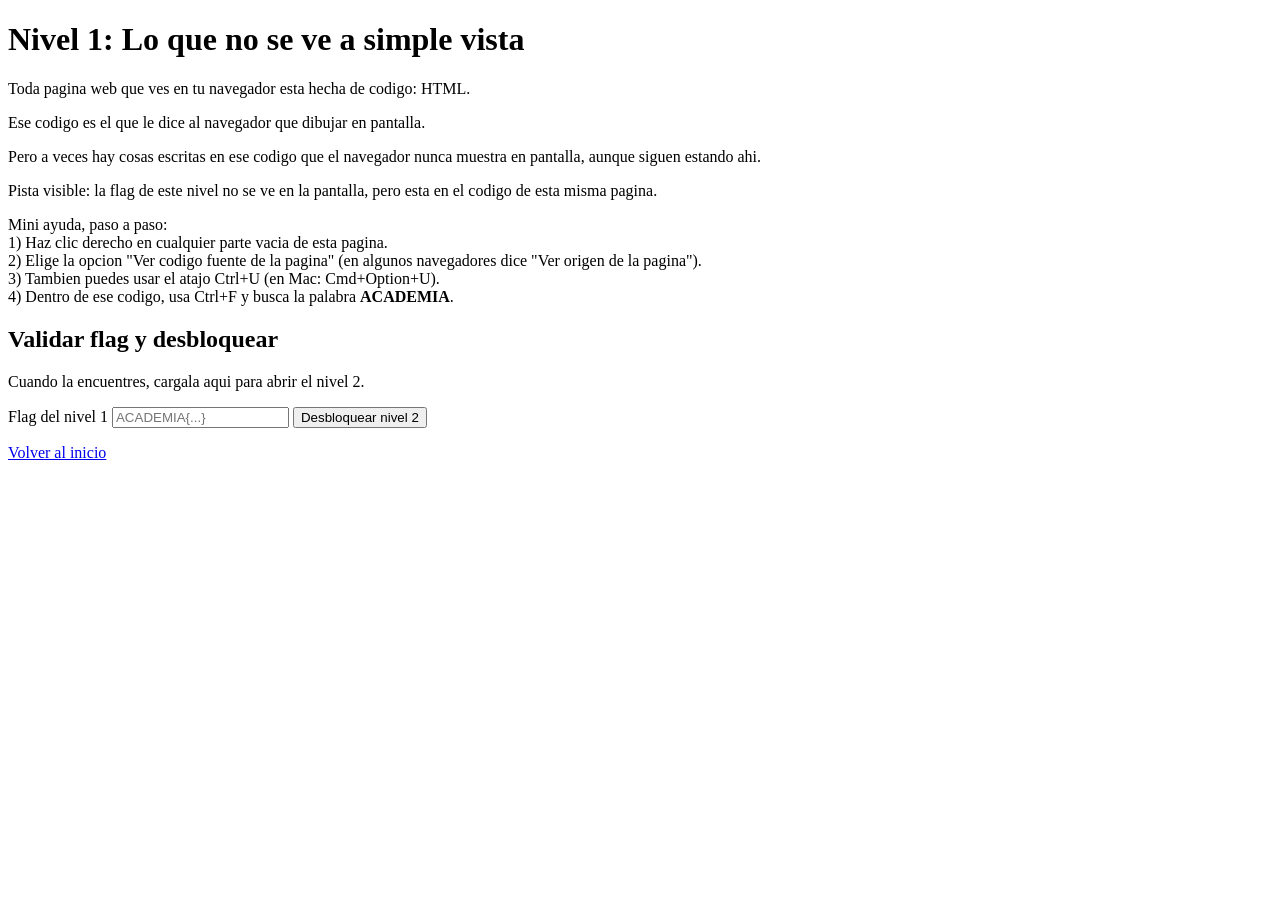
==== niveles/nivel1/index.html @ db0ed708 "Adaptar CTF a version introductoria de 5 niveles para novatos Reemplaza los niveles rebuscados por u" ====
<!DOCTYPE html>
<html lang="es">
<head>
  <meta charset="UTF-8">
  <meta name="viewport" content="width=device-width, initial-scale=1.0">
  <title>Nivel 1</title>
  <link rel="stylesheet" href="/public/styles.css">
</head>
<body>
  <main class="container">
    <h1>Nivel 1: Lo que no se ve a simple vista</h1>

    <div class="box">
      <p>Toda pagina web que ves en tu navegador esta hecha de codigo: HTML.</p>
      <p>Ese codigo es el que le dice al navegador que dibujar en pantalla.</p>
      <p>Pero a veces hay cosas escritas en ese codigo que el navegador nunca muestra en pantalla, aunque siguen estando ahi.</p>
      <p class="clue">Pista visible: la flag de este nivel no se ve en la pantalla, pero esta en el codigo de esta misma pagina.</p>
      <p class="mini-tip">
        Mini ayuda, paso a paso:<br>
        1) Haz clic derecho en cualquier parte vacia de esta pagina.<br>
        2) Elige la opcion "Ver codigo fuente de la pagina" (en algunos navegadores dice "Ver origen de la pagina").<br>
        3) Tambien puedes usar el atajo Ctrl+U (en Mac: Cmd+Option+U).<br>
        4) Dentro de ese codigo, usa Ctrl+F y busca la palabra <strong>ACADEMIA</strong>.
      </p>
    </div>

    <div class="box">
      <h2>Validar flag y desbloquear</h2>
      <p>Cuando la encuentres, cargala aqui para abrir el nivel 2.</p>
      <form class="unlock" method="POST" action="/validar">
        <input type="hidden" name="nivel" value="1">
        <label for="flag1">Flag del nivel 1</label>
        <input id="flag1" name="flag" autocomplete="off" placeholder="ACADEMIA{...}" required>
        <button type="submit">Desbloquear nivel 2</button>
      </form>
    </div>

    <p><a href="/">Volver al inicio</a></p>
  </main>

  <!-- La flag de este nivel: ACADEMIA{el_codigo_fuente_no_miente} -->
</body>
</html>
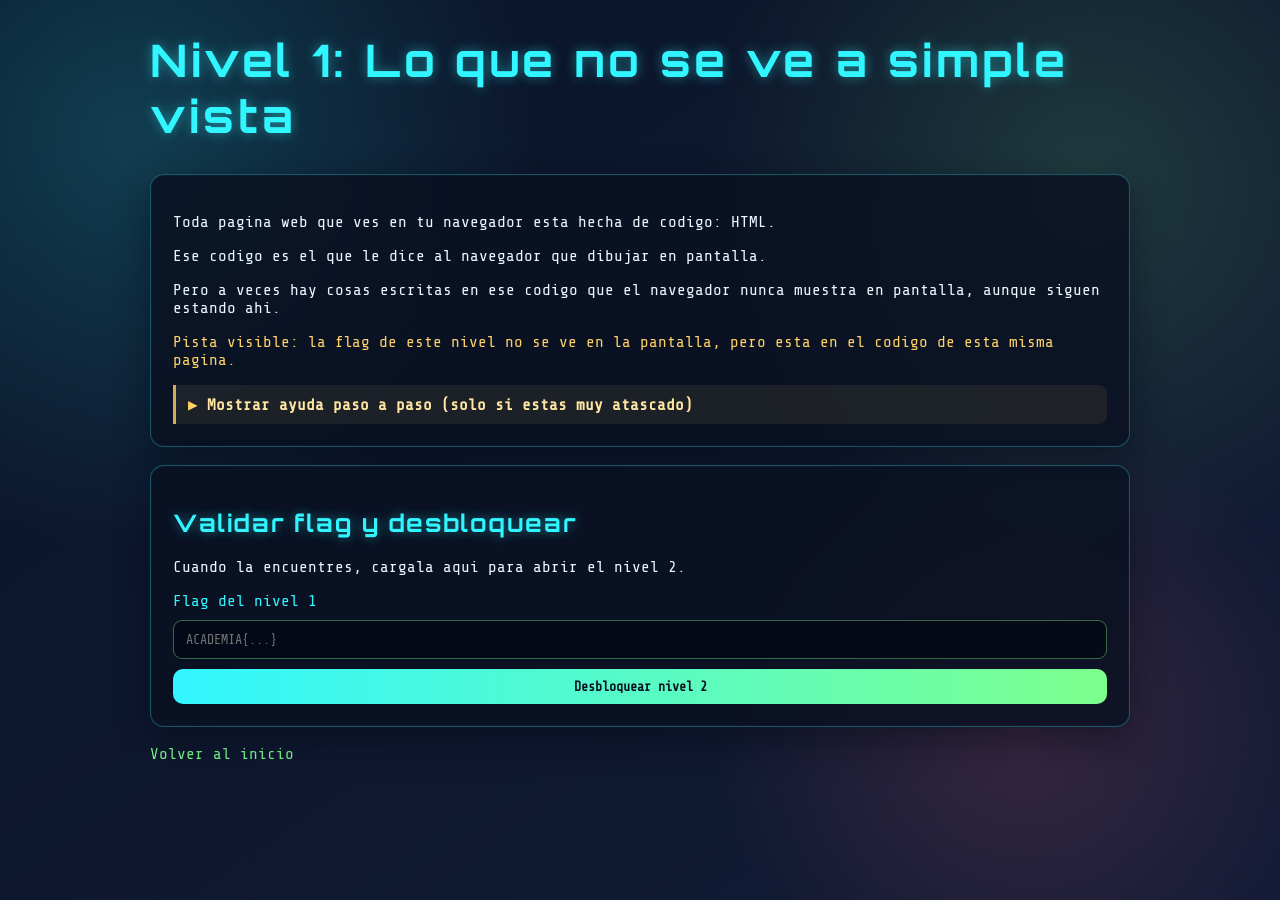
==== commit 573f3eef: "Ocultar la ayuda paso a paso detras de un boton desplegable Las mini-ayudas explicaban literalmente " ====
--- a/niveles/nivel1/index.html
+++ b/niveles/nivel1/index.html
@@ -15,13 +15,15 @@
       <p>Ese codigo es el que le dice al navegador que dibujar en pantalla.</p>
       <p>Pero a veces hay cosas escritas en ese codigo que el navegador nunca muestra en pantalla, aunque siguen estando ahi.</p>
       <p class="clue">Pista visible: la flag de este nivel no se ve en la pantalla, pero esta en el codigo de esta misma pagina.</p>
-      <p class="mini-tip">
-        Mini ayuda, paso a paso:<br>
-        1) Haz clic derecho en cualquier parte vacia de esta pagina.<br>
-        2) Elige la opcion "Ver codigo fuente de la pagina" (en algunos navegadores dice "Ver origen de la pagina").<br>
-        3) Tambien puedes usar el atajo Ctrl+U (en Mac: Cmd+Option+U).<br>
-        4) Dentro de ese codigo, usa Ctrl+F y busca la palabra <strong>ACADEMIA</strong>.
-      </p>
+      <details class="mini-tip">
+        <summary>Mostrar ayuda paso a paso (solo si estas muy atascado)</summary>
+        <p>
+          1) Haz clic derecho en cualquier parte vacia de esta pagina.<br>
+          2) Elige la opcion "Ver codigo fuente de la pagina" (en algunos navegadores dice "Ver origen de la pagina").<br>
+          3) Tambien puedes usar el atajo Ctrl+U (en Mac: Cmd+Option+U).<br>
+          4) Dentro de ese codigo, usa Ctrl+F y busca la palabra <strong>ACADEMIA</strong>.
+        </p>
+      </details>
     </div>
 
     <div class="box">
--- a/public/styles.css
+++ b/public/styles.css
@@ -0,0 +1,169 @@
+@import url('https://fonts.googleapis.com/css2?family=Orbitron:wght@600;800&family=Share+Tech+Mono&display=swap');
+
+:root {
+  --bg-main: #091428;
+  --bg-secondary: #131b36;
+  --ink: #ebf8ff;
+  --cyan: #32f6ff;
+  --lime: #7dff8d;
+  --gold: #ffd166;
+  --red: #ff6a88;
+  --panel: rgba(10, 17, 33, 0.85);
+  --line: rgba(50, 246, 255, 0.3);
+}
+
+* {
+  box-sizing: border-box;
+}
+
+body {
+  margin: 0;
+  min-height: 100vh;
+  color: var(--ink);
+  font-family: 'Share Tech Mono', monospace;
+  background:
+    radial-gradient(circle at 10% 15%, rgba(50, 246, 255, 0.18), transparent 30%),
+    radial-gradient(circle at 85% 20%, rgba(125, 255, 141, 0.15), transparent 30%),
+    radial-gradient(circle at 80% 80%, rgba(255, 106, 136, 0.16), transparent 25%),
+    linear-gradient(145deg, var(--bg-main), var(--bg-secondary));
+  padding: 32px 18px;
+}
+
+h1,
+h2 {
+  font-family: 'Orbitron', sans-serif;
+  letter-spacing: 0.08em;
+  color: var(--cyan);
+  text-shadow: 0 0 12px rgba(50, 246, 255, 0.45);
+}
+
+h1 {
+  margin-top: 0;
+  font-size: clamp(1.6rem, 3.6vw, 2.8rem);
+}
+
+a {
+  color: var(--lime);
+  text-decoration: none;
+}
+
+a:hover {
+  text-decoration: underline;
+}
+
+.container {
+  width: min(980px, 100%);
+  margin: 0 auto;
+}
+
+.box {
+  border: 1px solid var(--line);
+  padding: 22px;
+  margin: 18px 0;
+  border-radius: 14px;
+  background: var(--panel);
+  box-shadow: 0 0 0 1px rgba(255, 255, 255, 0.02) inset, 0 14px 35px rgba(5, 9, 19, 0.45);
+  backdrop-filter: blur(3px);
+}
+
+.warning {
+  border-color: rgba(255, 106, 136, 0.45);
+}
+
+.flag {
+  color: var(--lime);
+  font-weight: bold;
+}
+
+.clue {
+  color: var(--gold);
+}
+
+.mini-tip {
+  margin-top: 12px;
+  border-left: 3px solid rgba(255, 209, 102, 0.8);
+  background: rgba(255, 209, 102, 0.08);
+  color: #ffe7a3;
+  border-radius: 0 8px 8px 0;
+}
+
+.mini-tip summary {
+  cursor: pointer;
+  padding: 10px 12px;
+  font-weight: bold;
+  list-style: none;
+}
+
+.mini-tip summary::-webkit-details-marker {
+  display: none;
+}
+
+.mini-tip summary::before {
+  content: '▶ ';
+  color: var(--gold);
+}
+
+.mini-tip[open] summary::before {
+  content: '▼ ';
+}
+
+.mini-tip summary:hover {
+  color: var(--gold);
+}
+
+.mini-tip p {
+  margin: 0;
+  padding: 0 12px 12px;
+}
+
+.unlock {
+  display: grid;
+  gap: 10px;
+}
+
+.unlock label {
+  color: var(--cyan);
+}
+
+.unlock input {
+  width: 100%;
+  border: 1px solid rgba(125, 255, 141, 0.4);
+  border-radius: 9px;
+  background: rgba(4, 9, 22, 0.8);
+  color: #eaffef;
+  padding: 11px 12px;
+  font-family: inherit;
+}
+
+.unlock button,
+.btn {
+  border: 0;
+  border-radius: 10px;
+  padding: 10px 14px;
+  font-family: inherit;
+  font-weight: bold;
+  cursor: pointer;
+  color: #07131f;
+  background: linear-gradient(90deg, var(--cyan), var(--lime));
+}
+
+.unlock button:hover,
+.btn:hover {
+  filter: brightness(1.05);
+}
+
+.actions {
+  display: flex;
+  gap: 10px;
+  flex-wrap: wrap;
+}
+
+@media (max-width: 620px) {
+  body {
+    padding: 22px 14px;
+  }
+
+  .box {
+    padding: 16px;
+  }
+}
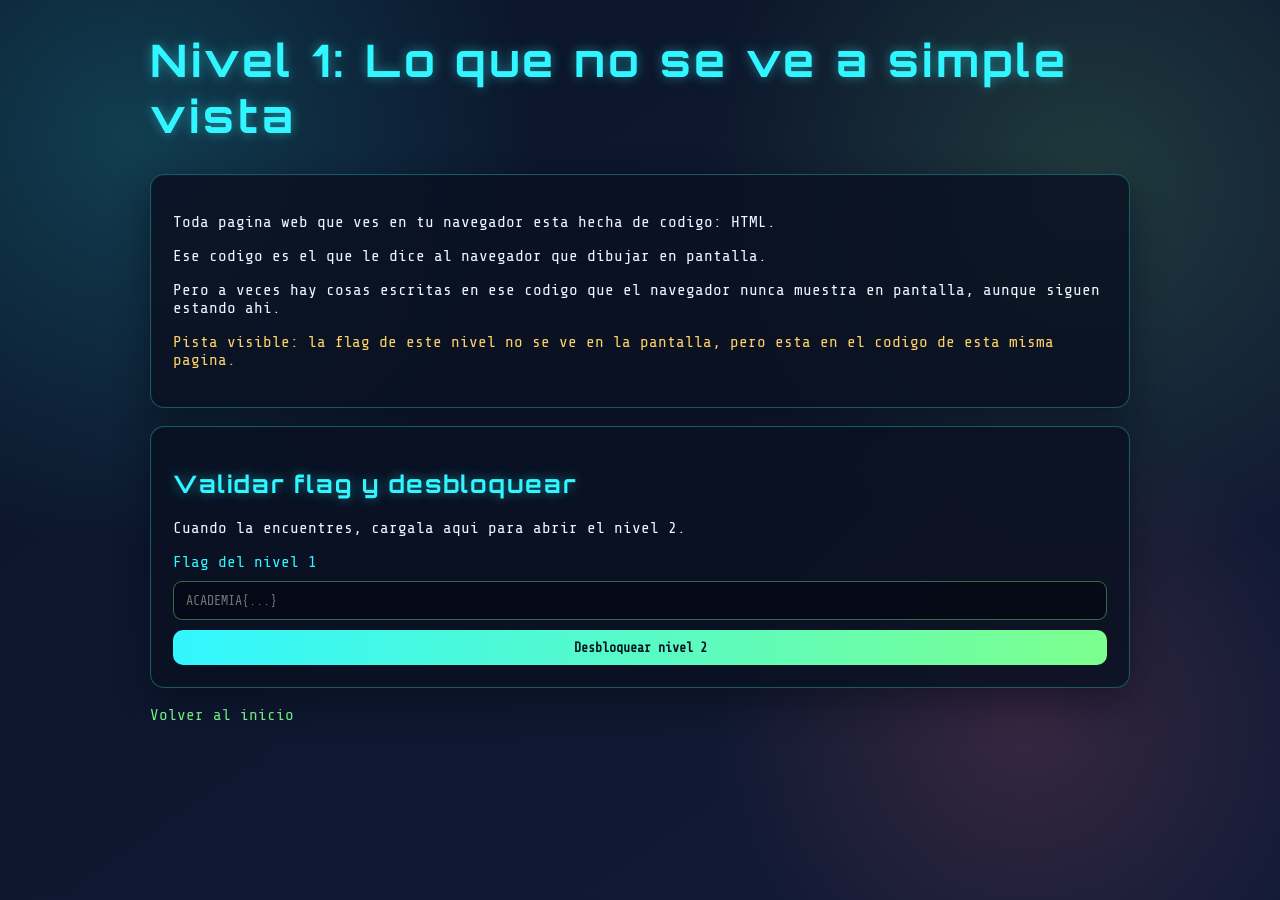
==== commit a58f2911: "Quitar el boton manual de las pistas: solo aparecen a los 5 minutos Las ayudas paso a paso dejan de " ====
--- a/niveles/nivel1/index.html
+++ b/niveles/nivel1/index.html
@@ -15,15 +15,15 @@
       <p>Ese codigo es el que le dice al navegador que dibujar en pantalla.</p>
       <p>Pero a veces hay cosas escritas en ese codigo que el navegador nunca muestra en pantalla, aunque siguen estando ahi.</p>
       <p class="clue">Pista visible: la flag de este nivel no se ve en la pantalla, pero esta en el codigo de esta misma pagina.</p>
-      <details class="mini-tip">
-        <summary>Mostrar ayuda paso a paso (solo si estas muy atascado)</summary>
+      <div class="mini-tip" hidden>
         <p>
+          <strong>Ayuda paso a paso:</strong><br>
           1) Haz clic derecho en cualquier parte vacia de esta pagina.<br>
           2) Elige la opcion "Ver codigo fuente de la pagina" (en algunos navegadores dice "Ver origen de la pagina").<br>
           3) Tambien puedes usar el atajo Ctrl+U (en Mac: Cmd+Option+U).<br>
           4) Dentro de ese codigo, usa Ctrl+F y busca la palabra <strong>ACADEMIA</strong>.
         </p>
-      </details>
+      </div>
     </div>
 
     <div class="box">
@@ -41,5 +41,6 @@
   </main>
 
   <!-- La flag de este nivel: ACADEMIA{el_codigo_fuente_no_miente} -->
+  <script src="/public/hint-timer.js"></script>
 </body>
 </html>
--- a/public/styles.css
+++ b/public/styles.css
@@ -81,39 +81,39 @@
 
 .mini-tip {
   margin-top: 12px;
-  border-left: 3px solid rgba(255, 209, 102, 0.8);
-  background: rgba(255, 209, 102, 0.08);
-  color: #ffe7a3;
+  padding: 10px 12px;
+  border-left: 3px solid var(--cyan);
+  background: rgba(50, 246, 255, 0.08);
+  color: #d8faff;
   border-radius: 0 8px 8px 0;
-}
-
-.mini-tip summary {
-  cursor: pointer;
-  padding: 10px 12px;
-  font-weight: bold;
-  list-style: none;
-}
-
-.mini-tip summary::-webkit-details-marker {
-  display: none;
-}
-
-.mini-tip summary::before {
-  content: '▶ ';
-  color: var(--gold);
-}
-
-.mini-tip[open] summary::before {
-  content: '▼ ';
-}
-
-.mini-tip summary:hover {
-  color: var(--gold);
 }
 
 .mini-tip p {
   margin: 0;
-  padding: 0 12px 12px;
+}
+
+.ranking {
+  width: 100%;
+  border-collapse: collapse;
+}
+
+.ranking th,
+.ranking td {
+  text-align: left;
+  padding: 10px 12px;
+  border-bottom: 1px solid var(--line);
+}
+
+.ranking th {
+  color: var(--cyan);
+  font-family: 'Orbitron', sans-serif;
+  letter-spacing: 0.05em;
+  font-size: 0.85rem;
+}
+
+.ranking tr.me td {
+  color: var(--lime);
+  font-weight: bold;
 }
 
 .unlock {
